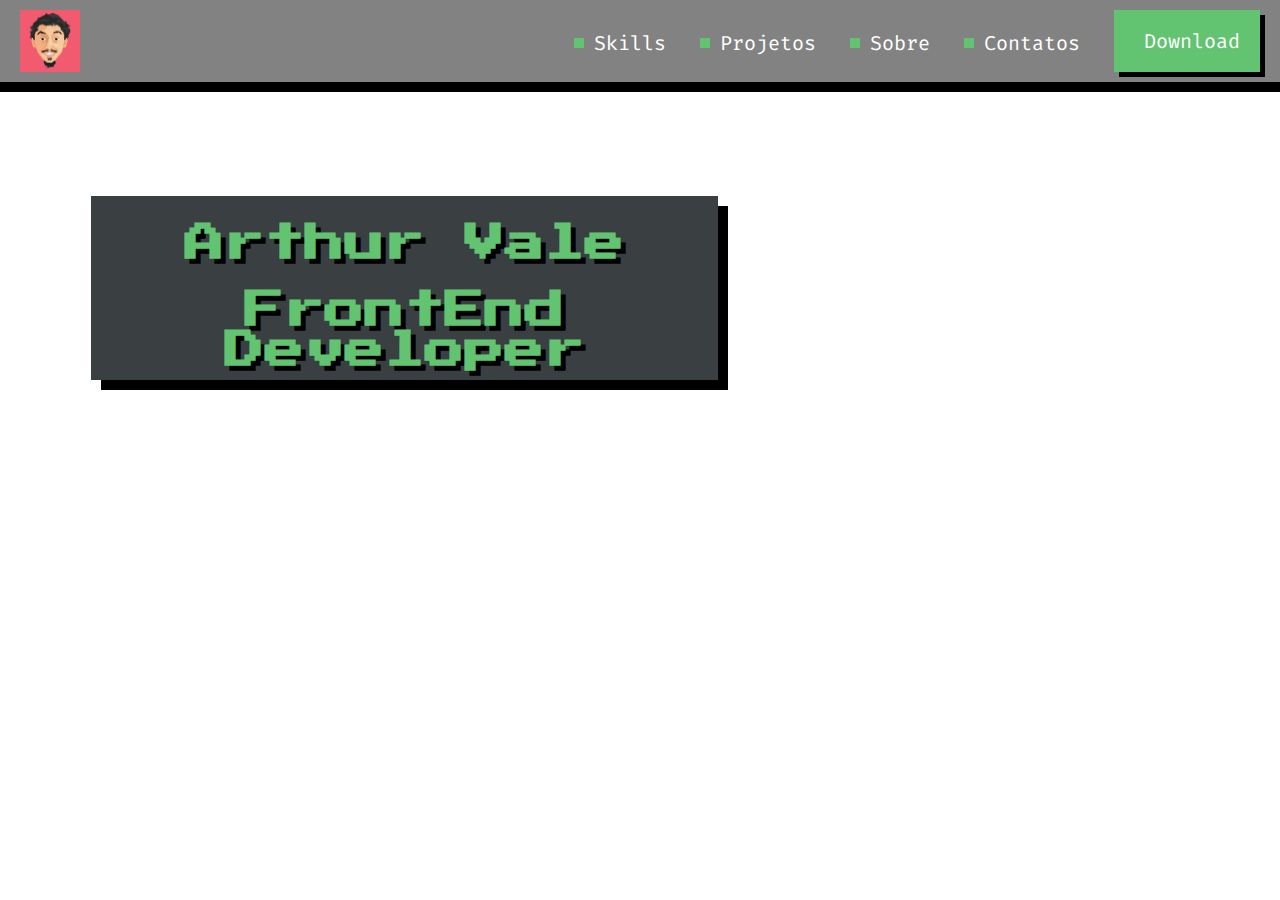
==== index.html @ f2509bd0 "create the title component" ====
<!DOCTYPE html>
<html lang="pt-BR">
    <head>
        <title>ArthurVale</title>
        <meta charset="utf-8">

        <link rel="preconnect" href="https://fonts.gstatic.com">
        <link href="https://fonts.googleapis.com/css2?family=Fira+Code:wght@300;500&display=swap" rel="stylesheet">
        <link rel="preconnect" href="https://fonts.gstatic.com">
        <link href="https://fonts.googleapis.com/css2?family=Press+Start+2P&display=swap" rel="stylesheet"> 
        
        <link rel="stylesheet" href="css/reset.css">
        <link rel="stylesheet" href="css/index.css">
        <link rel="stylesheet" href="css/components/title.css">
    </head>

    <body>
        <header>
            <img src="./assets/img/logo.png">
            
            <nav>
                <a href="" lang="en">Skills</a>
                <a href="">Projetos</a>
                <a href="">Sobre</a>
                <a href="">Contatos</a>
                <a id="menu-button" href="" lang="en">Download</a>
            </nav>  
        </header>
        <div class="main">
            <h1>Arthur Vale</h1>
            <h1>FrontEnd Developer</h1>
        </div>
    </body>   
</html>
---- css/index.css ----
header {
    display: flex;
    justify-content: space-between;
    background-color: #828282;
    border-bottom: 10px solid black;
    padding: 10px 20px;
}


nav {
    text-align: right;
}

a {
    display: inline-flex;
    align-items: center;
    color: #FFF;
    font-size: 20px;
    font-family: "fira code";
    text-decoration: none;
    margin-right: 30px;
    transition: transform 200ms linear;
}

a::before {
    content: "";
    background-color: #62C370;
    width: 10px;
    height: 10px;
    margin-right: 10px;
}

a:hover {
    transform: scale(1.05);
}

#menu-button {
    display: inline-block;
    background-color: #62C370;  
    box-shadow: 5px 5px 0px black;
    padding: 18px 20px; /* sentido horario pq tem 4 lados */
    margin-right: 0;
    transition: transform 100ms linear;
}

#menu-button:hover  {
    transform: scale(1.05);
}

.main {
    position: absolute;
    width: 627px;
    height: 184px;
    left: 91px;
    top: 196px;
    background-color: #3A4042;
    box-shadow: 10px 10px 0px black;
    text-align: center;
    text-shadow: 5px 5px 0 black;
}

.main h1 {
    font-family: 'Press Start 2P';
    font-size: 40px;
    color: #62C370;
}

.main h2 {
    font-family: 'Press Start 2P';
    font-size: 30px;
    color: #FFFFFF;
}
---- css/components/title.css ----
.main h1 {
    font-family: 'Press Start 2P';
    font-size: 40px;
    color: #62C370;
}
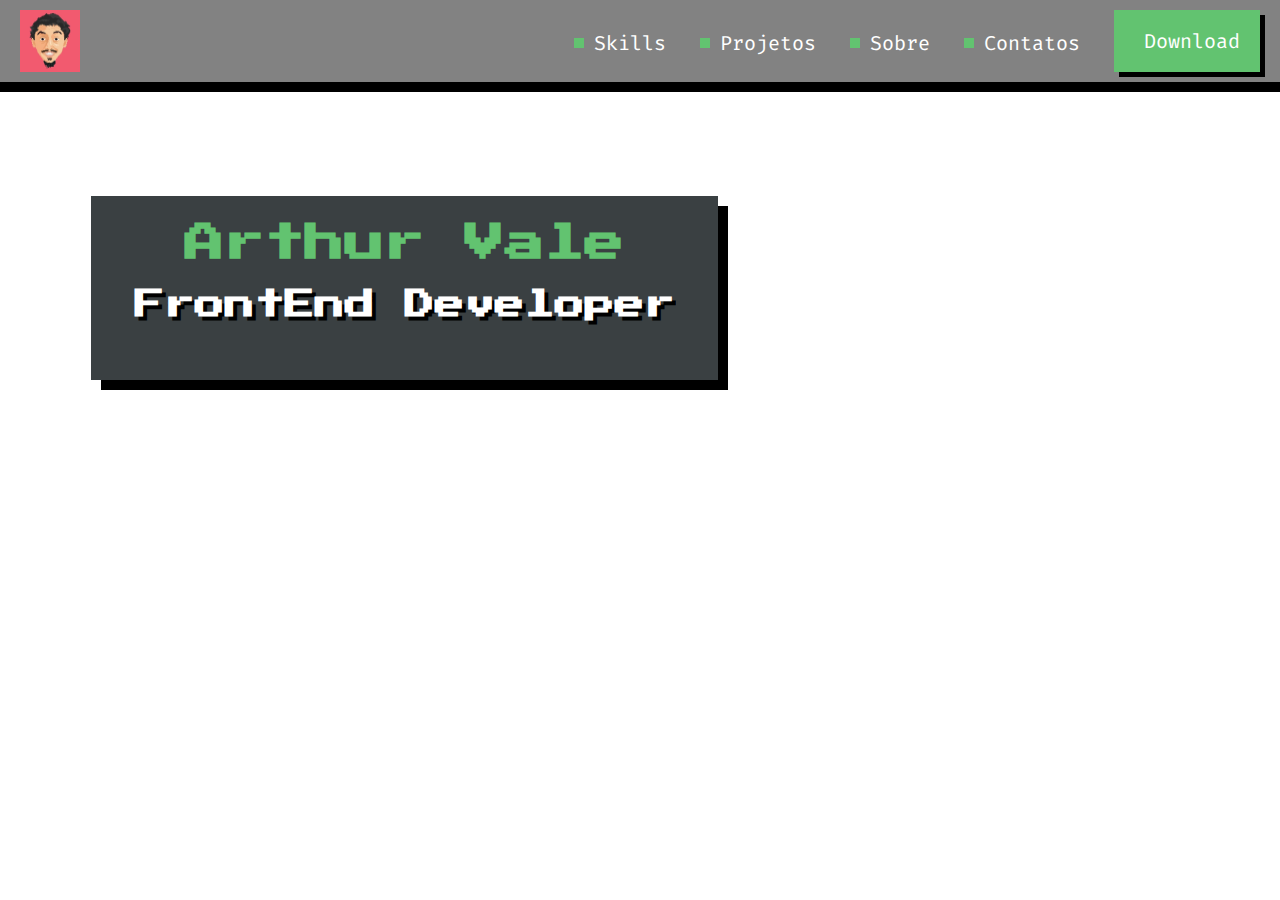
==== commit c1a541e2: "create subtitle" ====
--- a/index.html
+++ b/index.html
@@ -8,10 +8,11 @@
         <link href="https://fonts.googleapis.com/css2?family=Fira+Code:wght@300;500&display=swap" rel="stylesheet">
         <link rel="preconnect" href="https://fonts.gstatic.com">
         <link href="https://fonts.googleapis.com/css2?family=Press+Start+2P&display=swap" rel="stylesheet"> 
-        
+
         <link rel="stylesheet" href="css/reset.css">
         <link rel="stylesheet" href="css/index.css">
         <link rel="stylesheet" href="css/components/title.css">
+        <link rel="stylesheet" href="css/components/subtitle.css">
     </head>
 
     <body>
@@ -28,7 +29,7 @@
         </header>
         <div class="main">
             <h1>Arthur Vale</h1>
-            <h1>FrontEnd Developer</h1>
+            <h2>FrontEnd Developer</h2>
         </div>
     </body>   
 </html>
--- a/css/index.css
+++ b/css/index.css
@@ -56,17 +56,6 @@
     background-color: #3A4042;
     box-shadow: 10px 10px 0px black;
     text-align: center;
-    text-shadow: 5px 5px 0 black;
 }
 
-.main h1 {
-    font-family: 'Press Start 2P';
-    font-size: 40px;
-    color: #62C370;
-}
 
-.main h2 {
-    font-family: 'Press Start 2P';
-    font-size: 30px;
-    color: #FFFFFF;
-}
--- a/css/components/subtitle.css
+++ b/css/components/subtitle.css
@@ -0,0 +1,6 @@
+.main h2 {
+    font-family: 'Press Start 2P';
+    font-size: 30px;
+    color: #FFFFFF;
+    text-shadow: 4px 4px 0px #000000;
+}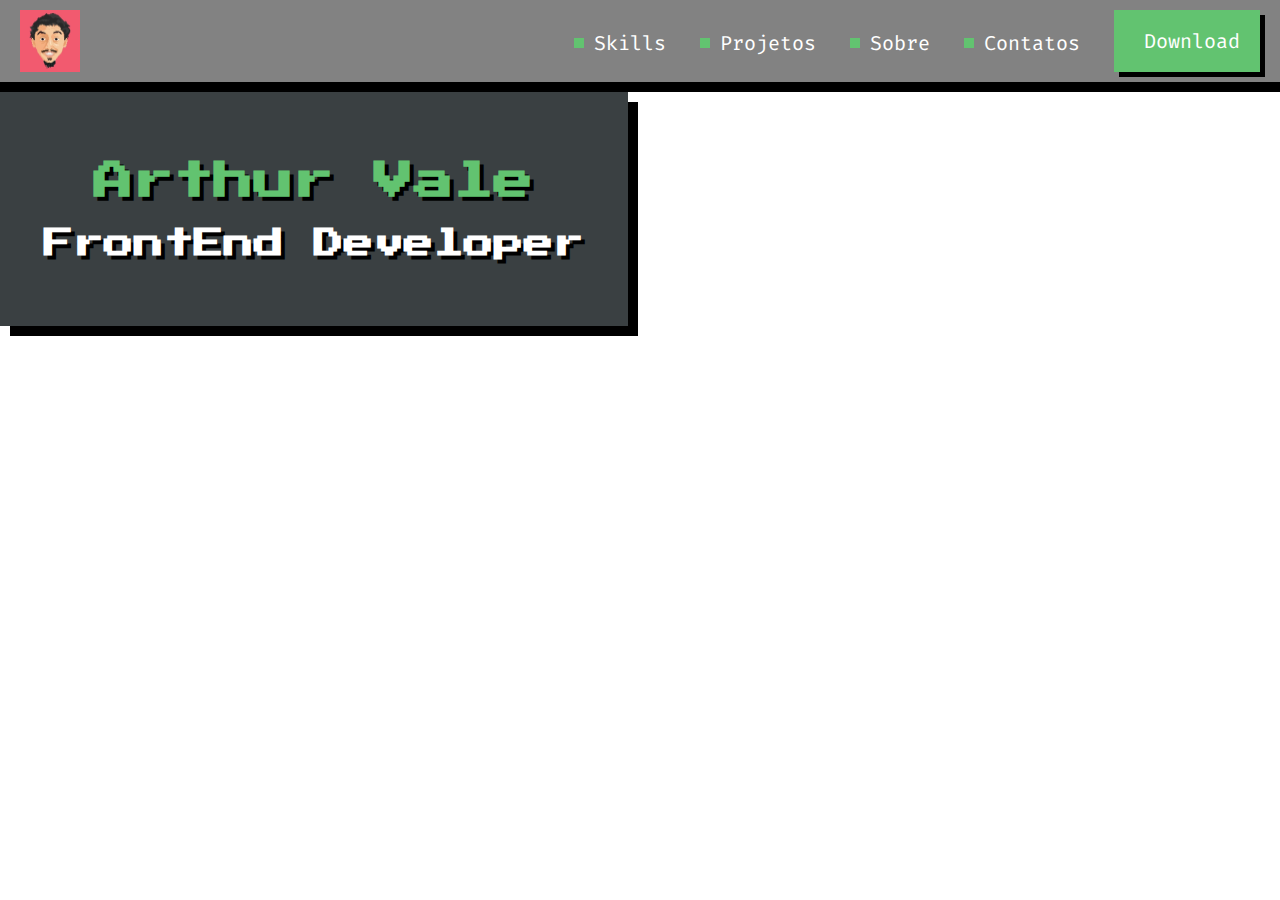
==== commit 1fd171f0: "create box" ====
--- a/index.html
+++ b/index.html
@@ -6,6 +6,7 @@
 
         <link rel="preconnect" href="https://fonts.gstatic.com">
         <link href="https://fonts.googleapis.com/css2?family=Fira+Code:wght@300;500&display=swap" rel="stylesheet">
+        
         <link rel="preconnect" href="https://fonts.gstatic.com">
         <link href="https://fonts.googleapis.com/css2?family=Press+Start+2P&display=swap" rel="stylesheet"> 
 
@@ -13,6 +14,7 @@
         <link rel="stylesheet" href="css/index.css">
         <link rel="stylesheet" href="css/components/title.css">
         <link rel="stylesheet" href="css/components/subtitle.css">
+        <link rel="stylesheet" href="css/components/box.css">
     </head>
 
     <body>
@@ -27,7 +29,7 @@
                 <a id="menu-button" href="" lang="en">Download</a>
             </nav>  
         </header>
-        <div class="main">
+        <div class="box">
             <h1>Arthur Vale</h1>
             <h2>FrontEnd Developer</h2>
         </div>
--- a/css/index.css
+++ b/css/index.css
@@ -47,15 +47,5 @@
     transform: scale(1.05);
 }
 
-.main {
-    position: absolute;
-    width: 627px;
-    height: 184px;
-    left: 91px;
-    top: 196px;
-    background-color: #3A4042;
-    box-shadow: 10px 10px 0px black;
-    text-align: center;
-}
 
 
--- a/css/components/title.css
+++ b/css/components/title.css
@@ -1,5 +1,7 @@
-.main h1 {
+.box h1 {
     font-family: 'Press Start 2P';
     font-size: 40px;
     color: #62C370;
+    text-shadow: 4px 4px 0px #000000;
+    margin-bottom: 28px;
 }--- a/css/components/subtitle.css
+++ b/css/components/subtitle.css
@@ -1,4 +1,4 @@
-.main h2 {
+.box h2 {
     font-family: 'Press Start 2P';
     font-size: 30px;
     color: #FFFFFF;
--- a/css/components/box.css
+++ b/css/components/box.css
@@ -0,0 +1,7 @@
+.box {
+    display: inline-block;
+    background-color: #3A4042;
+    box-shadow: 10px 10px 0px black;
+    text-align: center;
+    padding: 42px 44px;
+}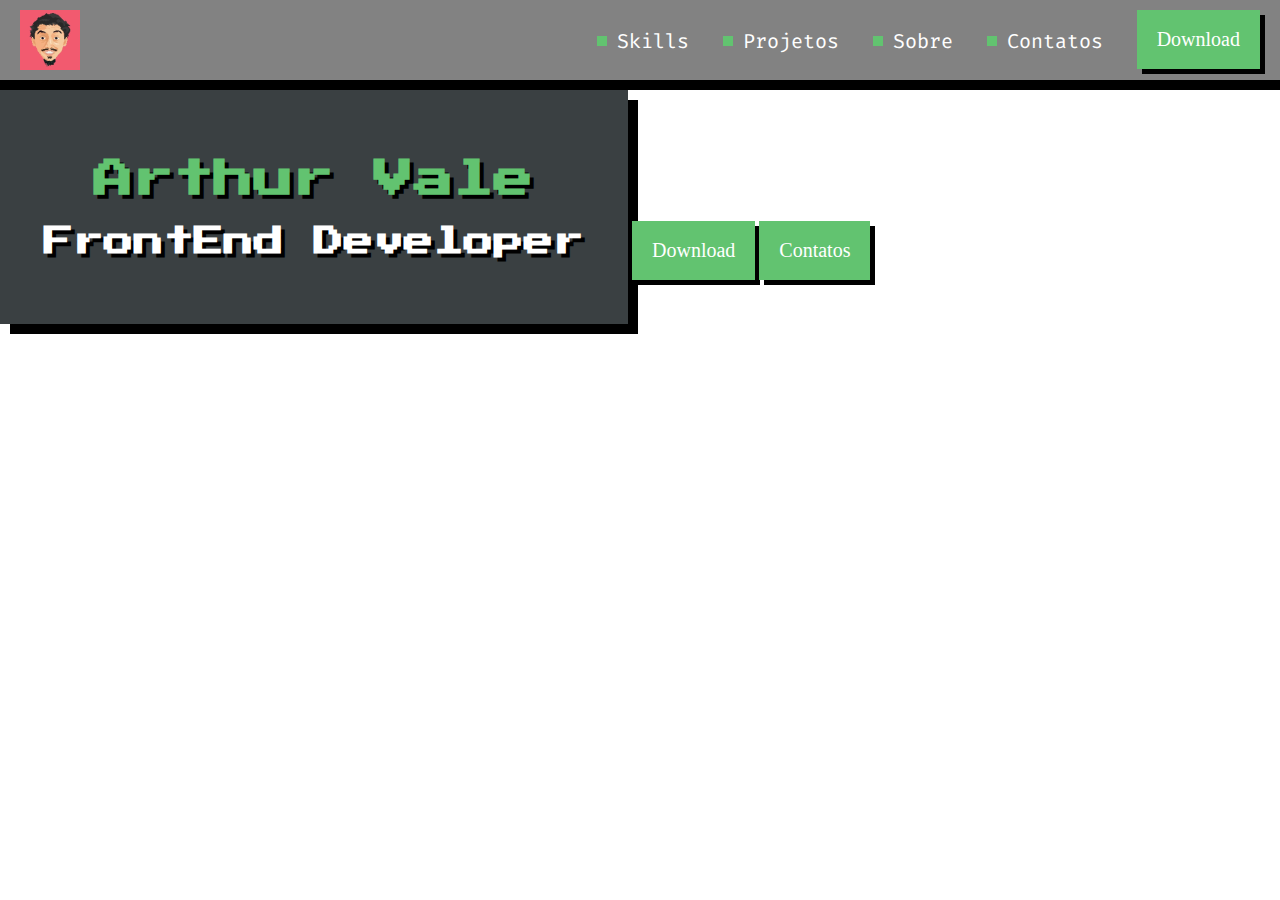
==== commit 65c1c346: "refatoracao" ====
--- a/index.html
+++ b/index.html
@@ -11,28 +11,32 @@
         <link href="https://fonts.googleapis.com/css2?family=Press+Start+2P&display=swap" rel="stylesheet"> 
 
         <link rel="stylesheet" href="css/reset.css">
-        <link rel="stylesheet" href="css/index.css">
         <link rel="stylesheet" href="css/components/title.css">
         <link rel="stylesheet" href="css/components/subtitle.css">
         <link rel="stylesheet" href="css/components/box.css">
+        <link rel="stylesheet" href="css/components/button.css">
+        <link rel="stylesheet" href="css/components/action.css">
+        <link rel="stylesheet" href="css/components/header.css">
     </head>
 
     <body>
-        <header>
+        <header class="header">
             <img src="./assets/img/logo.png">
             
-            <nav>
-                <a href="" lang="en">Skills</a>
-                <a href="">Projetos</a>
-                <a href="">Sobre</a>
-                <a href="">Contatos</a>
-                <a id="menu-button" href="" lang="en">Download</a>
+            <nav class="navigation">
+                <a class="action" href="" lang="en">Skills</a>
+                <a class="action" href="">Projetos</a>
+                <a class="action" href="">Sobre</a>
+                <a class="action" href="">Contatos</a>
+                <a class="button" href="" lang="en">Download</a>
             </nav>  
         </header>
         <div class="box">
-            <h1>Arthur Vale</h1>
-            <h2>FrontEnd Developer</h2>
+            <h1 class="title">Arthur Vale</h1>
+            <h2 class="subtitle">FrontEnd Developer</h2>
         </div>
+        <a class="button" href="" lang="en">Download</a>
+        <a class="button" href="">Contatos</a>
     </body>   
 </html>
 
--- a/css/components/title.css
+++ b/css/components/title.css
@@ -1,4 +1,4 @@
-.box h1 {
+.title {
     font-family: 'Press Start 2P';
     font-size: 40px;
     color: #62C370;
--- a/css/components/subtitle.css
+++ b/css/components/subtitle.css
@@ -1,4 +1,4 @@
-.box h2 {
+.subtitle {
     font-family: 'Press Start 2P';
     font-size: 30px;
     color: #FFFFFF;
--- a/css/components/button.css
+++ b/css/components/button.css
@@ -0,0 +1,15 @@
+.button {
+    display: inline-block;
+    background-color: #62C370;  
+    box-shadow: 5px 5px 0px black;
+    padding: 18px 20px; /* sentido horario pq tem 4 lados */
+    margin-right: 0;
+    transition: transform 100ms linear;
+    text-decoration: none;
+    color: #fff;
+    font-size: 20px;
+}
+
+.button:hover  {
+    transform: scale(1.05);
+}--- a/css/components/action.css
+++ b/css/components/action.css
@@ -0,0 +1,22 @@
+.action {
+    display: inline-flex;
+    align-items: center;
+    color: #FFF;
+    font-size: 20px;
+    font-family: "fira code";
+    margin-right: 30px;
+    transition: transform 200ms linear;
+    text-decoration: none;
+}
+
+.action::before {
+    content: "";
+    background-color: #62C370;
+    width: 10px;
+    height: 10px;
+    margin-right: 10px;
+}
+
+.action:hover {
+    transform: scale(1.05);
+}--- a/css/components/header.css
+++ b/css/components/header.css
@@ -0,0 +1,7 @@
+.header {
+    display: flex;
+    justify-content: space-between;
+    background-color: #828282;
+    border-bottom: 10px solid black;
+    padding: 10px 20px;
+}
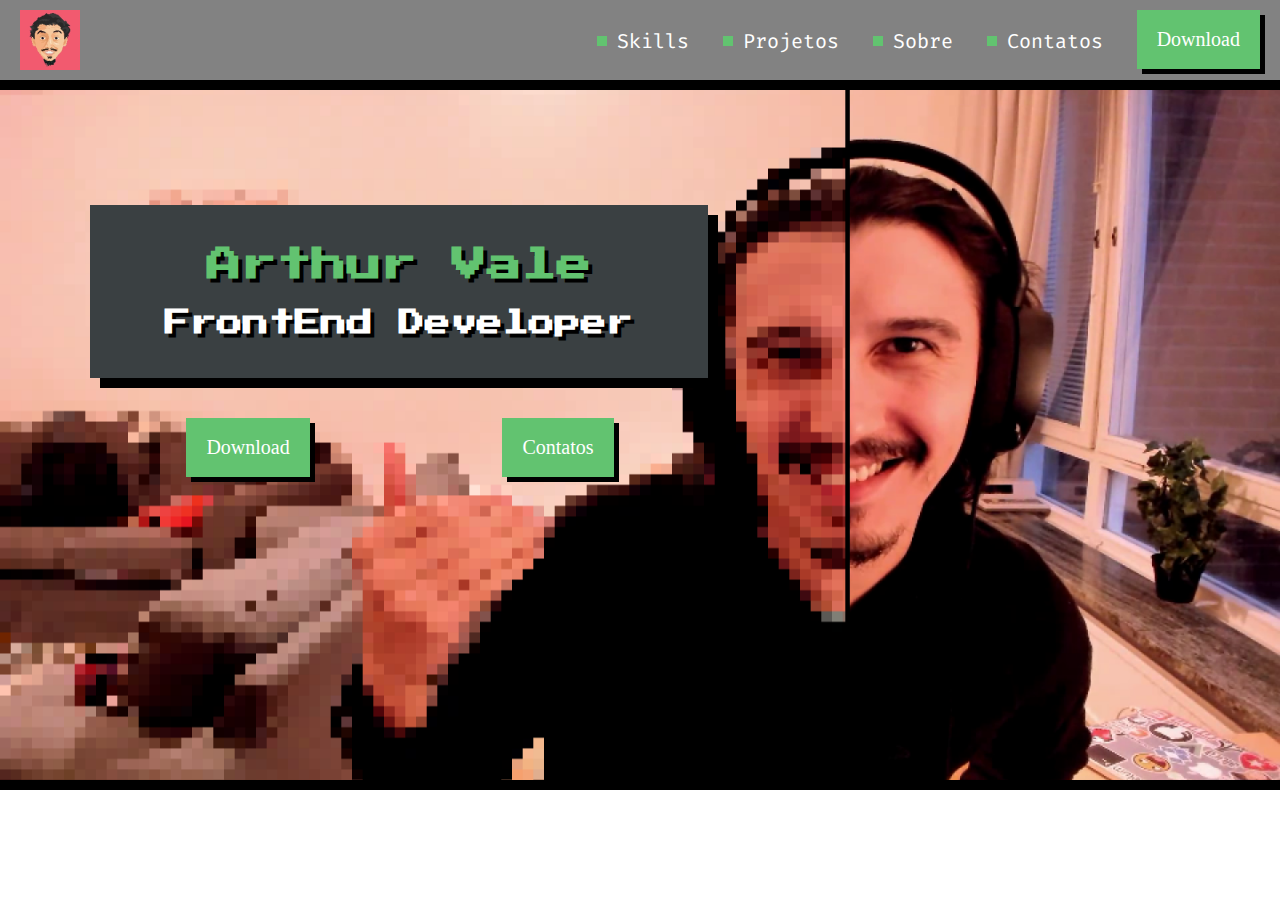
==== commit f70b5374: "teste" ====
--- a/index.html
+++ b/index.html
@@ -17,6 +17,7 @@
         <link rel="stylesheet" href="css/components/button.css">
         <link rel="stylesheet" href="css/components/action.css">
         <link rel="stylesheet" href="css/components/header.css">
+        <link rel="stylesheet" href="css/components/banner.css">
     </head>
 
     <body>
@@ -31,12 +32,20 @@
                 <a class="button" href="" lang="en">Download</a>
             </nav>  
         </header>
-        <div class="box">
-            <h1 class="title">Arthur Vale</h1>
-            <h2 class="subtitle">FrontEnd Developer</h2>
-        </div>
-        <a class="button" href="" lang="en">Download</a>
-        <a class="button" href="">Contatos</a>
-    </body>   
+
+        <section class="banner">
+            <div class="wrapper">
+                <div class="box">
+                    <h1 class="title">Arthur Vale</h1>
+                    <h2 class="subtitle">FrontEnd Developer</h2>
+                </div>
+
+                <div class="navigation">
+                    <a class="button" href="" lang="en">Download</a>
+                    <a class="button" href="">Contatos</a>
+                </div>
+            </div>
+        </section>
+    </body> 
 </html>
 
--- a/css/components/title.css
+++ b/css/components/title.css
@@ -1,7 +1,9 @@
 .title {
-    font-family: 'Press Start 2P';
-    font-size: 40px;
+    font-family: "Press Start 2P", sans-serif;
+    font-size: 35px;
     color: #62C370;
-    text-shadow: 4px 4px 0px #000000;
-    margin-bottom: 28px;
-}+    text-shadow: 4px 4px 0 black;
+  }
+  
+  
+
--- a/css/components/subtitle.css
+++ b/css/components/subtitle.css
@@ -1,6 +1,6 @@
 .subtitle {
-    font-family: 'Press Start 2P';
-    font-size: 30px;
-    color: #FFFFFF;
-    text-shadow: 4px 4px 0px #000000;
-}+    font-size: 26px;
+    font-family: "Press Start 2P", sans-serif;
+    text-shadow: 4px 4px 0 #000;
+    color: #fff;
+  }--- a/css/components/box.css
+++ b/css/components/box.css
@@ -1,7 +1,12 @@
 .box {
     display: inline-block;
-    background-color: #3A4042;
-    box-shadow: 10px 10px 0px black;
+    background-color: #3a4042;
+    width: 530px;
+    box-shadow: 10px 10px 0 #000;
     text-align: center;
     padding: 42px 44px;
-}+  }
+  
+  .box .title {
+    margin-bottom: 28px;
+  }--- a/css/components/banner.css
+++ b/css/components/banner.css
@@ -0,0 +1,26 @@
+.banner {
+    box-sizing: border-box;
+    background-image: url("../../assets/img/img.png");
+    background-repeat: no-repeat;
+    background-size: 100% 700px; 
+    height: 700px;
+    border-bottom: 10px solid #000;
+
+    padding-top: 115px;
+    padding-left: 90px;
+  }
+  
+  .banner .wrapper {
+    display: flex;
+    flex-direction: column;
+    width: 620px;
+  }
+  
+  .banner .box {
+    margin-bottom: 40px;
+  }
+  
+  .banner .navigation {
+    display: flex;
+    justify-content: space-around;
+  }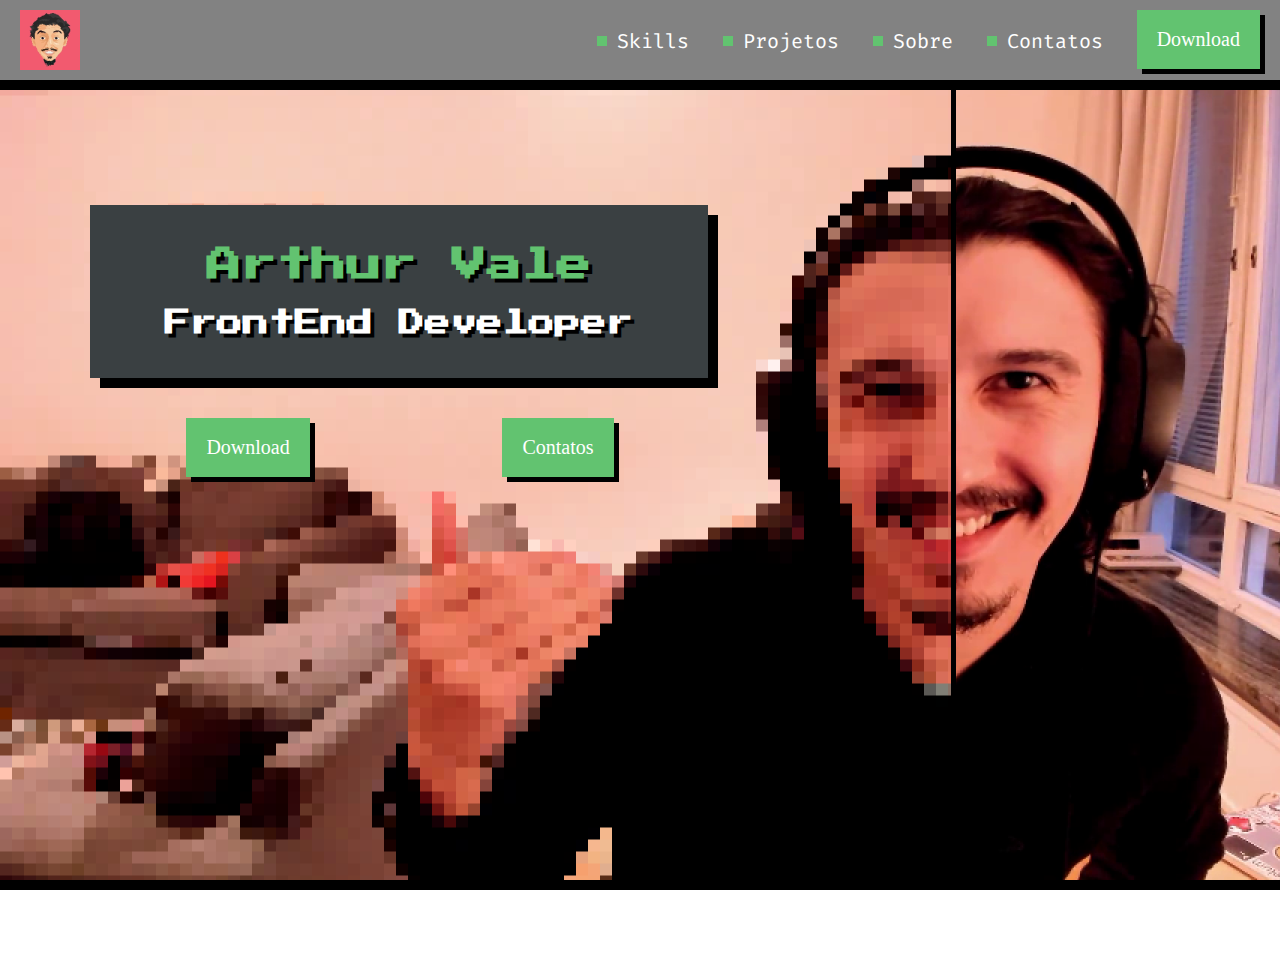
==== commit 21e24a44: "Create banner" ====
--- a/index.html
+++ b/index.html
@@ -18,6 +18,7 @@
         <link rel="stylesheet" href="css/components/action.css">
         <link rel="stylesheet" href="css/components/header.css">
         <link rel="stylesheet" href="css/components/banner.css">
+        <link rel="stylesheet" href="css/components/section-skills.css">
     </head>
 
     <body>
@@ -46,6 +47,12 @@
                 </div>
             </div>
         </section>
+
+        <section class="section-skills">
+            <h2 class="title -second">Skills</h2> 
+
+                </article>
+        </section>
     </body> 
 </html>
 
--- a/css/components/title.css
+++ b/css/components/title.css
@@ -1,9 +1,15 @@
 .title {
-    font-family: "Press Start 2P", sans-serif;
-    font-size: 35px;
-    color: #62C370;
-    text-shadow: 4px 4px 0 black;
-  }
-  
+  font-family: 'Press Start 2P', sans-serif;
+  font-size: 35px;
+  color: #62C370;
+  text-shadow: 4px 4px 0px #000;
+}
+
+.title.-second {
+  margin-top: 50px;
+  color: #FFF;
+  text-shadow: none;
+  text-align:center;
+}
   
 
--- a/css/components/banner.css
+++ b/css/components/banner.css
@@ -2,8 +2,8 @@
     box-sizing: border-box;
     background-image: url("../../assets/img/img.png");
     background-repeat: no-repeat;
-    background-size: 100% 700px; 
-    height: 700px;
+    background-size: 100%px; 
+    height: 800px;
     border-bottom: 10px solid #000;
 
     padding-top: 115px;
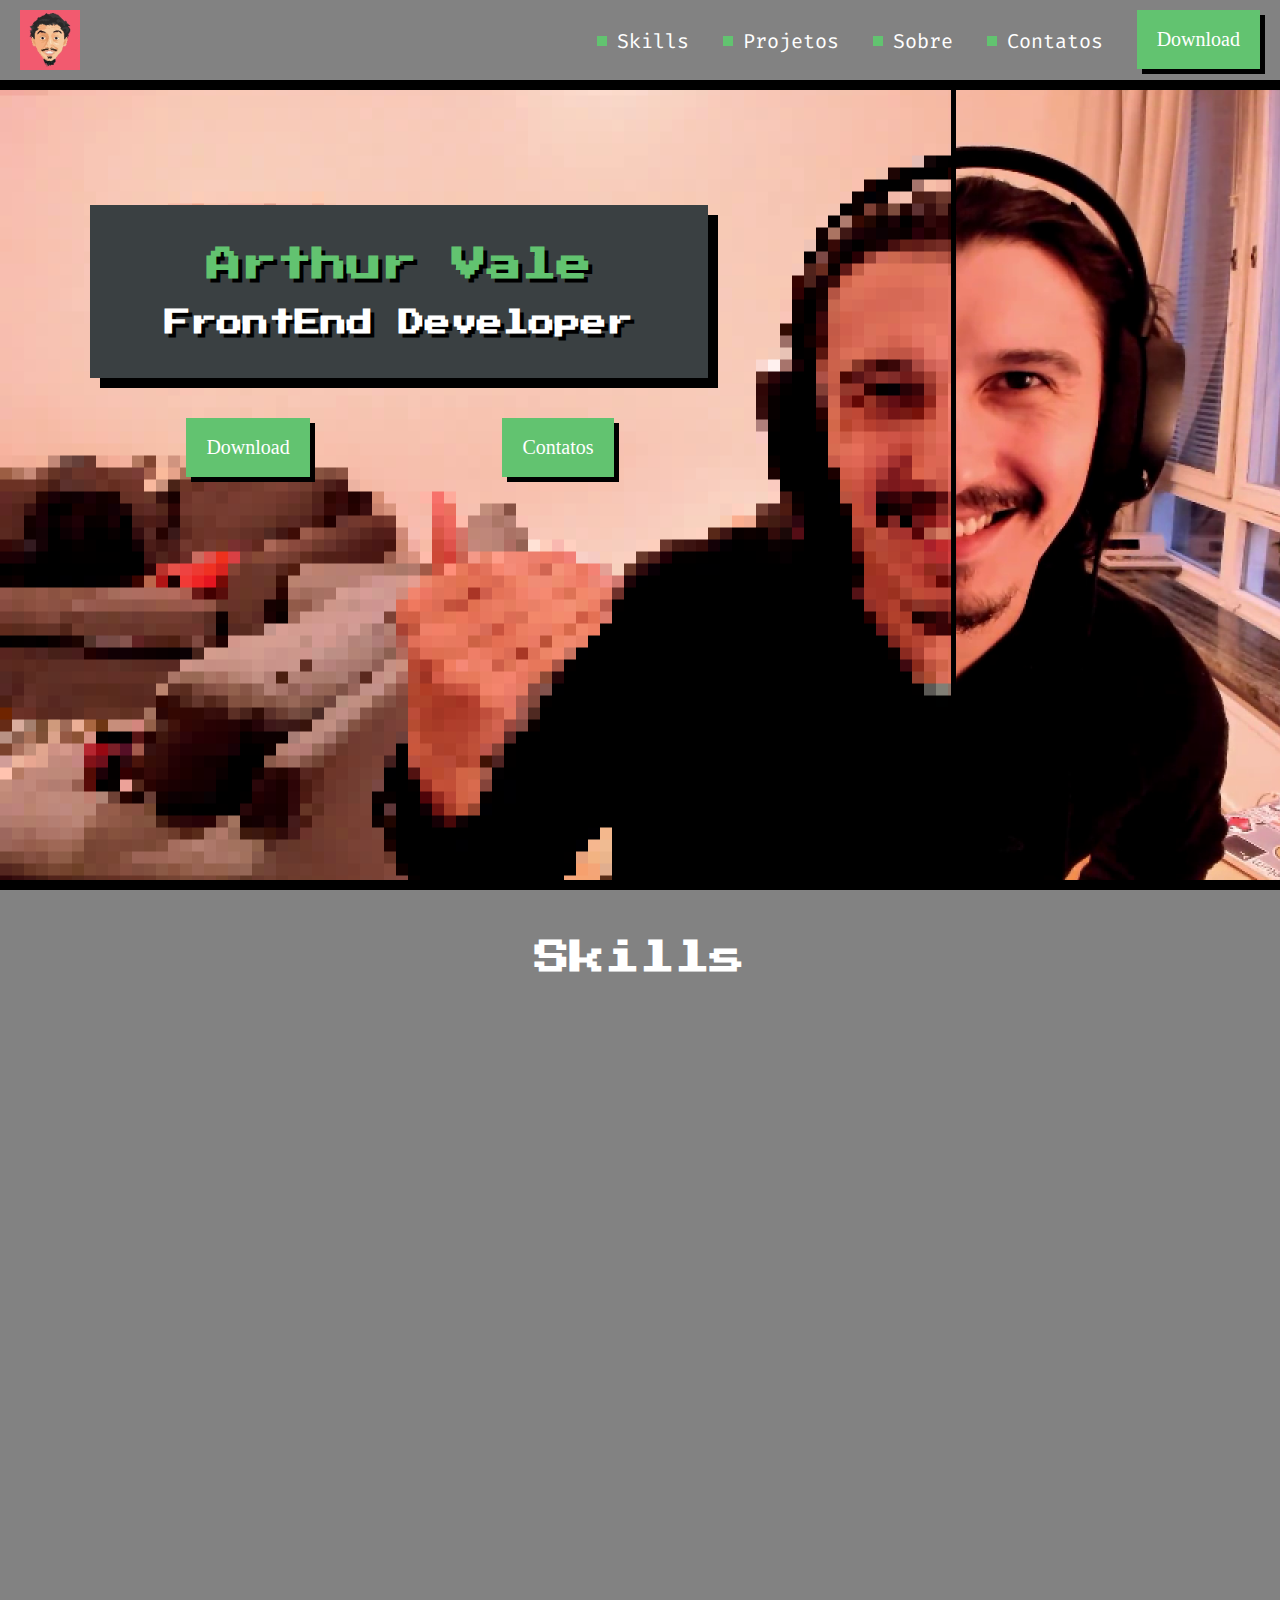
==== commit 1f5e15e6: "Create Banner" ====
--- a/index.html
+++ b/index.html
@@ -51,7 +51,6 @@
         <section class="section-skills">
             <h2 class="title -second">Skills</h2> 
 
-                </article>
         </section>
     </body> 
 </html>
--- a/css/components/section-skills.css
+++ b/css/components/section-skills.css
@@ -0,0 +1,8 @@
+.section-skills {
+    display: inline-block;
+    background-color: #828282;
+    width: 100%;
+    height: 730px;
+}
+
+
